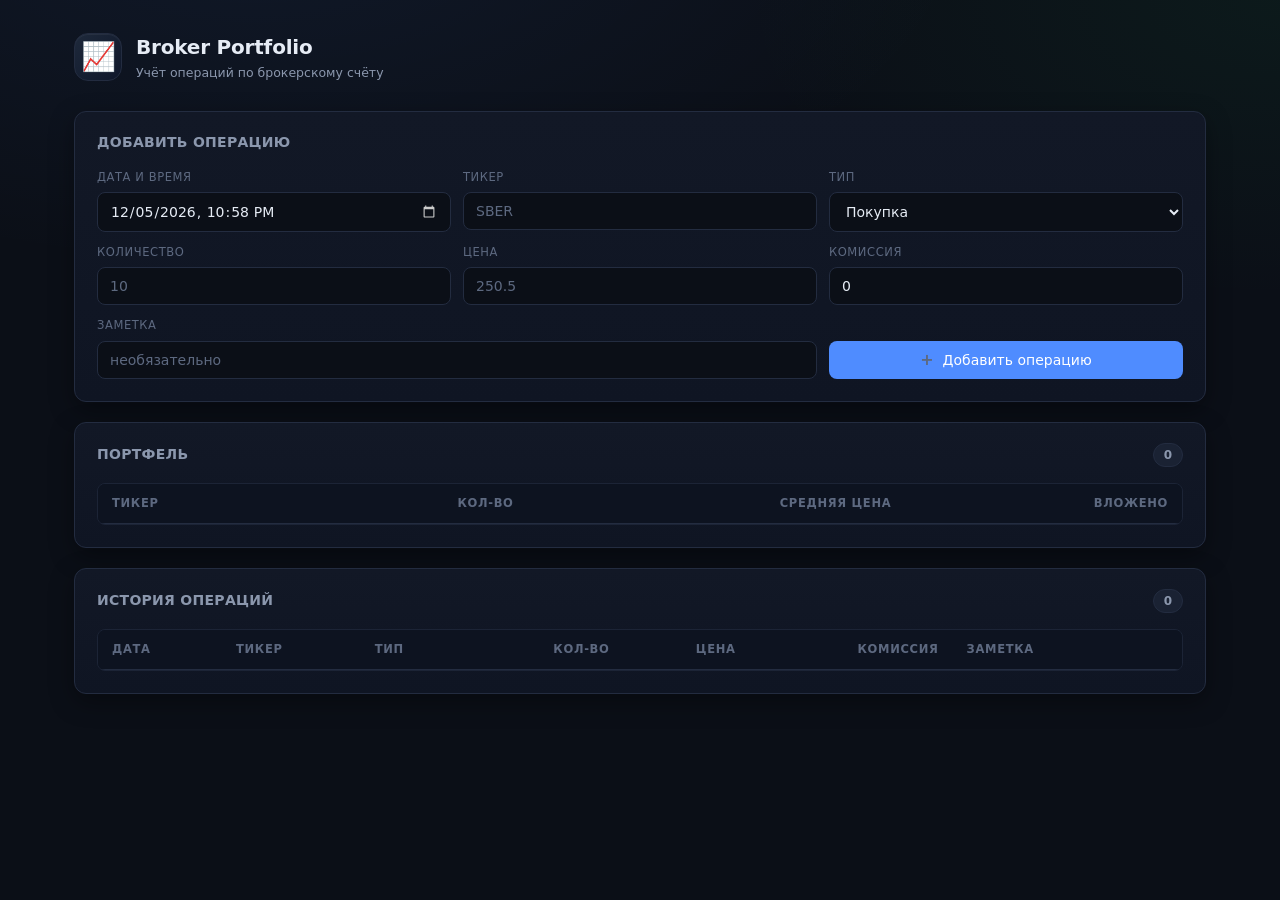
==== src/templates/index.html @ c36c060d "refactor in src directory" ====
<!DOCTYPE html>
<html lang="ru">
<head>
    <meta charset="UTF-8">
    <meta name="viewport" content="width=device-width, initial-scale=1">
    <title>Broker App</title>
    <link rel="stylesheet" href="/static/style.css">
</head>
<body>
    <div class="container">
        <header class="topbar">
            <div class="brand">
                <span class="logo">📈</span>
                <div>
                    <h1>Broker Portfolio</h1>
                    <p class="subtitle">Учёт операций по брокерскому счёту</p>
                </div>
            </div>
        </header>

        <section class="card">
            <div class="card-head">
                <h2>Добавить операцию</h2>
            </div>

            <form id="op-form" class="grid-form">
                <label class="field">
                    <span>Дата и время</span>
                    <input type="datetime-local" name="date" required>
                </label>

                <label class="field">
                    <span>Тикер</span>
                    <input type="text" name="ticker" placeholder="SBER" autocomplete="off" required>
                </label>

                <label class="field">
                    <span>Тип</span>
                    <select name="side">
                        <option value="buy">Покупка</option>
                        <option value="sell">Продажа</option>
                    </select>
                </label>

                <label class="field">
                    <span>Количество</span>
                    <input type="number" step="any" name="quantity" placeholder="10" required>
                </label>

                <label class="field">
                    <span>Цена</span>
                    <input type="number" step="any" name="price" placeholder="250.5" required>
                </label>

                <label class="field">
                    <span>Комиссия</span>
                    <input type="number" step="any" name="commission" value="0">
                </label>

                <label class="field field-wide">
                    <span>Заметка</span>
                    <input type="text" name="note" placeholder="необязательно" autocomplete="off">
                </label>

                <div class="field field-action">
                    <button type="submit" class="btn btn-primary">
                        <span>+</span> Добавить операцию
                    </button>
                </div>
            </form>
        </section>

        <section class="card">
            <div class="card-head">
                <h2>Портфель</h2>
                <span class="badge" id="portfolio-count">0</span>
            </div>

            <div class="table-wrap">
                <table id="portfolio-table">
                    <thead>
                        <tr>
                            <th>Тикер</th>
                            <th class="num">Кол-во</th>
                            <th class="num">Средняя цена</th>
                            <th class="num">Вложено</th>
                        </tr>
                    </thead>
                    <tbody></tbody>
                </table>
            </div>
        </section>

        <section class="card">
            <div class="card-head">
                <h2>История операций</h2>
                <span class="badge" id="ops-count">0</span>
            </div>

            <div class="table-wrap">
                <table id="ops-table">
                    <thead>
                        <tr>
                            <th>Дата</th>
                            <th>Тикер</th>
                            <th>Тип</th>
                            <th class="num">Кол-во</th>
                            <th class="num">Цена</th>
                            <th class="num">Комиссия</th>
                            <th>Заметка</th>
                            <th></th>
                        </tr>
                    </thead>
                    <tbody></tbody>
                </table>
            </div>
        </section>
    </div>

    <div id="toast" class="toast"></div>

    <script src="/static/app.js"></script>
</body>
</html>
---- static/style.css ----
:root {
    --bg: #0b0f17;
    --bg-elev: #121826;
    --bg-elev-2: #1a2233;
    --border: #232c40;
    --border-soft: #1c2436;
    --text: #e6ecf5;
    --text-dim: #8b97ad;
    --text-mute: #5d6980;
    --accent: #4f8cff;
    --accent-hover: #3a7af0;
    --green: #22c55e;
    --red: #ef4444;
    --radius: 12px;
    --radius-sm: 8px;
    --shadow: 0 8px 24px rgba(0, 0, 0, .35);
}

* { box-sizing: border-box; }

html, body {
    margin: 0;
    padding: 0;
    background: var(--bg);
    color: var(--text);
    font-family: 'Inter', system-ui, -apple-system, 'Segoe UI', Roboto, sans-serif;
    font-size: 14px;
    line-height: 1.5;
    -webkit-font-smoothing: antialiased;
}

body {
    background:
        radial-gradient(1200px 600px at 20% -10%, rgba(79, 140, 255, .08), transparent 60%),
        radial-gradient(900px 500px at 100% 0%, rgba(34, 197, 94, .06), transparent 60%),
        var(--bg);
    min-height: 100vh;
}

.container {
    max-width: 1180px;
    margin: 0 auto;
    padding: 32px 24px 64px;
}

/* ---------- header ---------- */
.topbar {
    display: flex;
    align-items: center;
    justify-content: space-between;
    margin-bottom: 28px;
}

.brand {
    display: flex;
    align-items: center;
    gap: 14px;
}

.logo {
    font-size: 28px;
    width: 48px;
    height: 48px;
    display: grid;
    place-items: center;
    border-radius: 14px;
    background: linear-gradient(135deg, #1e293b, #0f172a);
    border: 1px solid var(--border);
    box-shadow: inset 0 1px 0 rgba(255,255,255,.05);
}

h1 {
    margin: 0;
    font-size: 20px;
    font-weight: 600;
    letter-spacing: -0.01em;
}

.subtitle {
    margin: 2px 0 0;
    font-size: 12.5px;
    color: var(--text-dim);
}

/* ---------- cards ---------- */
.card {
    background: linear-gradient(180deg, var(--bg-elev) 0%, #0f1523 100%);
    border: 1px solid var(--border);
    border-radius: var(--radius);
    padding: 20px 22px 22px;
    margin-bottom: 20px;
    box-shadow: var(--shadow);
}

.card-head {
    display: flex;
    align-items: center;
    justify-content: space-between;
    margin-bottom: 16px;
}

.card-head h2 {
    margin: 0;
    font-size: 14px;
    font-weight: 600;
    letter-spacing: .02em;
    text-transform: uppercase;
    color: var(--text-dim);
}

.badge {
    background: var(--bg-elev-2);
    border: 1px solid var(--border);
    color: var(--text-dim);
    font-size: 12px;
    font-weight: 600;
    padding: 2px 10px;
    border-radius: 999px;
}

/* ---------- form ---------- */
.grid-form {
    display: grid;
    grid-template-columns: repeat(6, 1fr);
    gap: 12px;
}

.field {
    display: flex;
    flex-direction: column;
    gap: 6px;
    grid-column: span 2;
}

.field-wide { grid-column: span 4; }
.field-action {
    grid-column: span 2;
    justify-content: flex-end;
}

.field span {
    font-size: 11.5px;
    font-weight: 500;
    color: var(--text-mute);
    text-transform: uppercase;
    letter-spacing: .05em;
}

input, select {
    width: 100%;
    padding: 10px 12px;
    background: var(--bg);
    border: 1px solid var(--border);
    border-radius: var(--radius-sm);
    color: var(--text);
    font-size: 14px;
    font-family: inherit;
    transition: border-color .15s, box-shadow .15s, background .15s;
    outline: none;
}

input::placeholder { color: var(--text-mute); }

input:hover, select:hover { border-color: #2e3a52; }

input:focus, select:focus {
    border-color: var(--accent);
    box-shadow: 0 0 0 3px rgba(79, 140, 255, .15);
    background: #0d1421;
}

/* убрать стрелки у number */
input[type=number]::-webkit-outer-spin-button,
input[type=number]::-webkit-inner-spin-button {
    -webkit-appearance: none;
    margin: 0;
}
input[type=number] { -moz-appearance: textfield; }

/* calendar icon в тёмной теме */
input[type="datetime-local"]::-webkit-calendar-picker-indicator {
    filter: invert(0.8);
    cursor: pointer;
}

/* ---------- buttons ---------- */
.btn {
    display: inline-flex;
    align-items: center;
    justify-content: center;
    gap: 8px;
    padding: 10px 16px;
    border: 1px solid transparent;
    border-radius: var(--radius-sm);
    font-size: 14px;
    font-weight: 500;
    font-family: inherit;
    cursor: pointer;
    transition: background .15s, border-color .15s, transform .05s;
    white-space: nowrap;
}

.btn:active { transform: translateY(1px); }

.btn-primary {
    background: var(--accent);
    color: #fff;
}
.btn-primary:hover { background: var(--accent-hover); }
.btn-primary span {
    font-size: 16px;
    line-height: 1;
    font-weight: 600;
}

.btn-del {
    background: transparent;
    border: 1px solid var(--border);
    color: var(--text-dim);
    padding: 4px 10px;
    font-size: 12px;
    border-radius: 6px;
    cursor: pointer;
    transition: all .15s;
}
.btn-del:hover {
    background: rgba(239, 68, 68, .12);
    border-color: rgba(239, 68, 68, .4);
    color: var(--red);
}

/* ---------- tables ---------- */
.table-wrap {
    overflow-x: auto;
    border-radius: var(--radius-sm);
    border: 1px solid var(--border-soft);
}

table {
    width: 100%;
    border-collapse: collapse;
    font-size: 13.5px;
}

thead th {
    text-align: left;
    padding: 11px 14px;
    background: #0d1320;
    color: var(--text-mute);
    font-weight: 600;
    font-size: 11.5px;
    text-transform: uppercase;
    letter-spacing: .06em;
    border-bottom: 1px solid var(--border);
    position: sticky;
    top: 0;
}

tbody td {
    padding: 12px 14px;
    border-bottom: 1px solid var(--border-soft);
    color: var(--text);
    vertical-align: middle;
}

tbody tr:last-child td { border-bottom: none; }

tbody tr {
    transition: background .1s;
}
tbody tr:hover { background: rgba(255, 255, 255, .02); }

.num { text-align: right; font-variant-numeric: tabular-nums; }

.side-buy {
    color: var(--green);
    font-weight: 600;
    font-size: 12px;
    padding: 2px 8px;
    background: rgba(34, 197, 94, .1);
    border: 1px solid rgba(34, 197, 94, .25);
    border-radius: 6px;
    display: inline-block;
}

.side-sell {
    color: var(--red);
    font-weight: 600;
    font-size: 12px;
    padding: 2px 8px;
    background: rgba(239, 68, 68, .1);
    border: 1px solid rgba(239, 68, 68, .25);
    border-radius: 6px;
    display: inline-block;
}

.ticker {
    font-weight: 600;
    color: #fff;
    letter-spacing: .02em;
}

.note {
    color: var(--text-dim);
    font-size: 13px;
}

.empty {
    text-align: center;
    color: var(--text-mute);
    padding: 28px 14px !important;
    font-style: italic;
}

/* ---------- toast ---------- */
.toast {
    position: fixed;
    bottom: 24px;
    left: 50%;
    transform: translateX(-50%) translateY(20px);
    background: var(--bg-elev-2);
    border: 1px solid var(--border);
    color: var(--text);
    padding: 12px 18px;
    border-radius: 10px;
    box-shadow: var(--shadow);
    font-size: 14px;
    opacity: 0;
    pointer-events: none;
    transition: opacity .2s, transform .2s;
    z-index: 100;
}

.toast.show {
    opacity: 1;
    transform: translateX(-50%) translateY(0);
}

.toast.error { border-color: rgba(239, 68, 68, .4); }
.toast.success { border-color: rgba(34, 197, 94, .4); }

/* ---------- scrollbar ---------- */
::-webkit-scrollbar { width: 10px; height: 10px; }
::-webkit-scrollbar-track { background: transparent; }
::-webkit-scrollbar-thumb {
    background: #263049;
    border-radius: 8px;
    border: 2px solid var(--bg);
}
::-webkit-scrollbar-thumb:hover { background: #33405e; }

/* ---------- responsive ---------- */
@media (max-width: 900px) {
    .grid-form { grid-template-columns: repeat(2, 1fr); }
    .field { grid-column: span 1; }
    .field-wide { grid-column: span 2; }
    .field-action { grid-column: span 2; }
}

@media (max-width: 560px) {
    .container { padding: 20px 14px 40px; }
    .grid-form { grid-template-columns: 1fr; }
    .field, .field-wide, .field-action { grid-column: span 1; }
    h1 { font-size: 17px; }
}
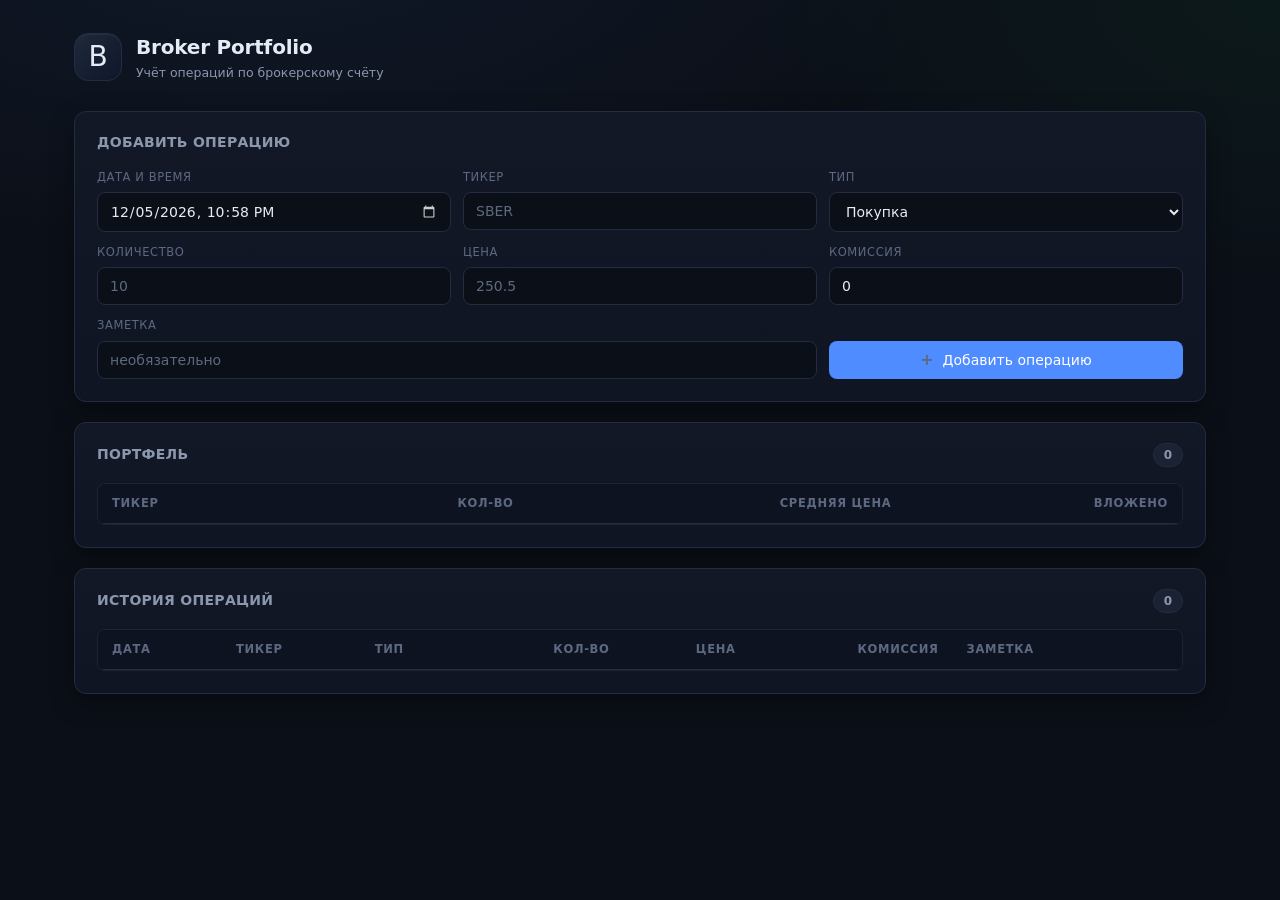
==== commit c39af25c: "interface debug" ====
--- a/src/templates/index.html
+++ b/src/templates/index.html
@@ -10,7 +10,7 @@
     <div class="container">
         <header class="topbar">
             <div class="brand">
-                <span class="logo">📈</span>
+                <span class="logo">B</span>
                 <div>
                     <h1>Broker Portfolio</h1>
                     <p class="subtitle">Учёт операций по брокерскому счёту</p>
